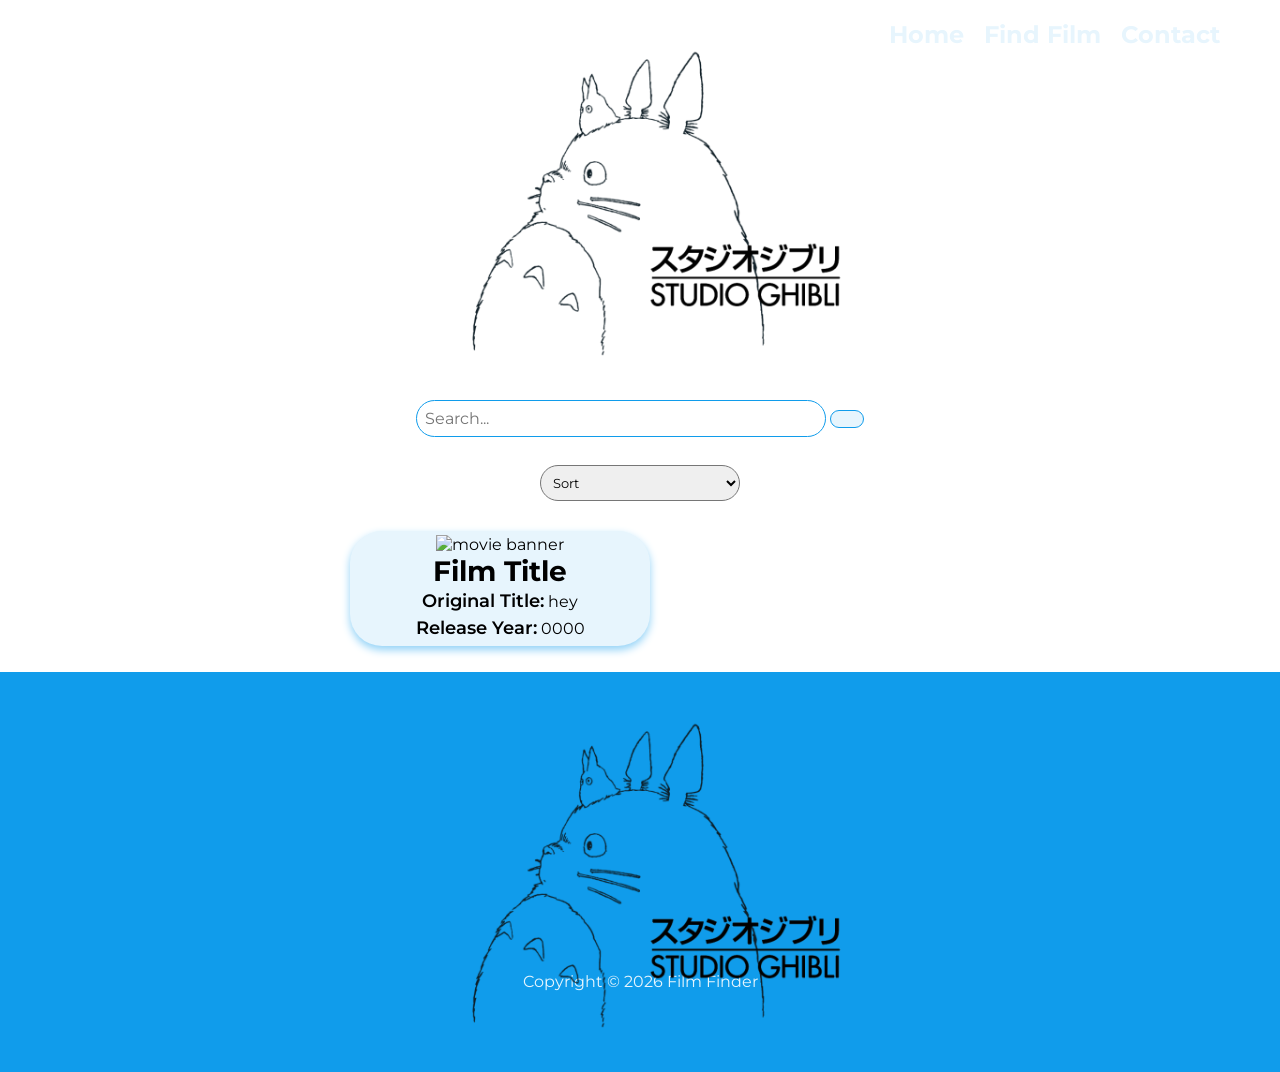
==== films.html @ e812c5ae "added home page" ====
<!DOCTYPE html>
<html lang="en">
<head>
    <meta charset="UTF-8">
    <meta name="viewport" content="width=device-width, initial-scale=1.0">
    <title>Studio Ghibli Film Site</title>
    <link rel="stylesheet" href="style.css">
    <script src="app.js" defer></script>
    <script
      src="https://kit.fontawesome.com/9626a8b080.js"
      crossorigin="anonymous">
    </script>
</head>
<body>
    <section id="navbar">
        <div class="nav__container"></div>
            <nav>
                <div class="sg-logo__wrapper">
                    <figure class="sg-logo__crop--container">
                        <img id="sg-logo" src="sgfs-assets/Studio_Ghibli_logo.svg.webp">
                    </figure>
                    <ul class="nav__link--list">
                        <li class="nav__link">
                            <a href="index.html" class="nav__link--anchor">Home</a>
                        </li>
                        <li class="nav__link">
                            <a href="#" class="nav__link--anchor">Find Film</a>
                        </li>
                        <li class="nav__link">
                            <a class="nav__link--anchor">Contact</a>
                        </li>
                    </ul>
                </div>
            </nav>
            <form onsubmit="event.preventDefault()">
                <input type="search" id="search" placeholder="Search..." oninput="searchFilms(event)">
                <button type="submit"><i class="fa-solid fa-magnifying-glass"></i></button>
            </form>
        </div>
    </section>

    <main>
        <section class="films">
            <select id="filter" onchange="applyFilter()">
                <option value="default" disabled selected>Sort</option>
                <option value="aToZ">A - Z</option>
                <option value="zToA">Z - A</option>
                <option value="newest">Oldest to Newest</option>
                <option value="oldest">Newest to Oldest</option>
            </select>
            <div class="films__loading">
                <i class="fas fa-spinner films__loading--spinner"></i>
            </div>
            <div class="container">
                <div class="film__row">
                    <div class="film-list">
                        <div class="film">
                            <div class="film-card">
                                <div class="film-card__container">
                                    <img class="film__img" src="URL_TO_IMAGE" alt="movie banner">
                                    <h3>Film Title</h3>
                                    <p><b>Original Title:</b> hey</p>
                                    <p><b>Release Year:</b> 0000</p>
                                </div>
                            </div>
                        </div>
                    </div>
                </div>
            </div>
        </section>
    </main>

    <footer>
        <div class="footer__container">
            <div class="row row__column">
                <div class="sg-logo__wrapper">
                    <a href="">
                        <figure class="sg-logo__crop--container footer__img">
                            <img id="sg-logo" src="sgfs-assets/Studio_Ghibli_logo.svg.webp">
                        </figure>
                    </a>
                    <div class="footer__links--container">
                        <div class="footer__copyright">
                            Copyright &copy; 2026 Film Finder
                        </div>
                    </div>
                </div>
            </div>
        </div>
    </footer>
</body>
</html>
---- style.css ----
@import url('https://fonts.googleapis.com/css2?family=Montserrat:ital,wght@0,100..900;1,100..900&display=swap');

* {
    margin: 0;
    padding: 0;
    box-sizing: border-box;
    font-family: "Montserrat", sans-serif;
}

html {
    scroll-behavior: smooth;
}

ul {
    display: flex;
}

li {
    list-style-type: none;
}

.sg-logo {
    color: #109CEB;
}

p {
    word-break: break-word;
    font-size: 16px;
    line-height: 1.5;
}

h3 {
    font-size: 28px;
    text-align: center;
}

b {
    font-size: 18px;
    font-weight: 600;
}

a {
    text-decoration: none;
}

a:hover {
    text-decoration: underline;
    text-decoration-color: #E7F5FD;
}

/*

LANDING PAGE

*/

#landing-page {
    min-height: 25vh;
    background-color: #109CEB;
}

/*

NAVIGATION

*/

.nav__container {
    display: flex;
    align-items: center;
    width: 100%;
    justify-content: space-between;
}

nav {
    display: flex;
    justify-content: space-between;
    align-items: center;
    width: 100%;
    max-width: 1200px;
    margin: 0 auto;
}

.sg-logo__wrapper {
    position: relative;
    width: 100%;
    height: 400px;
    overflow: hidden;
}

.sg-logo__crop--container {
    position: absolute;
    height: 100%;
    width: 100%;
}

#sg-logo {
    width: 100%;
    height: 100%;
    object-fit: contain;
}

.nav__link--list {
    display: flex;
    position: absolute;
    top: 20px;
    right: 20px;
    z-index: 1;
    gap: 20px;
}

.nav__link--anchor {
    font-size: 24px;
    font-weight: 700;
    color: #E7F5FD;
}

/*

FILMS

*/  

.container {
    margin: 0 auto;
    padding: 0;
    width: 100%;
    max-width: 1200px;
    margin-top: 20px;
}

.film-list {
    width: auto;
    display: flex;
    flex-wrap: wrap;
    justify-content: center;
}

.film {
    width: 50%;
}

.film-card {
    background-color: #E7F5FD;
    box-shadow: 0 4px 8px 0 #91D2F7;
    margin: 10px;
    transition: 0.3s;
    cursor: default;
    border-radius: 32px;
    max-width: 300px;
    overflow: hidden;
}

.film-card__container {
    display: flex;
    flex-direction: column;
    align-items: center;
    padding: 4px 16px;
}

.film-card img {
    max-width: 100%;
    height: auto;
    object-fit: cover;
}

/*

SEARCH & FILTER

*/

form {
    display: flex;
    justify-content: center;
    align-items: center;
    padding-bottom: 12px;
}

input[type="search"] {
    padding: 8px;
    font-size: 16px;
    border: 1px solid #109CEB;
    outline: none;
    border-radius: 32px;
    width: 32%;
}

button {
    padding: 8px 16px;
    background-color: #E7F5FD;
    color: #109CEB;
    cursor: pointer;
    border: 1px solid #109CEB;
    font-size: 16px;
    border-radius: 32px;
    margin-left: 4px;
}

button:hover {
    background-color: #91D2F7;
}

#filter {
    padding: 8px 8px;
    border-radius: 32px;
    width: 200px;
    margin-top: 16px !important;
    display: flex;
    margin: auto;
}

.films__loading {
    display: none;
    align-items: center;
    justify-content: center;
    padding-top: 60px;
    font-size: 60px;
    color: #109CEB;
}

.fa-spinner {
    animation: rotate 600ms infinite linear;
}

@keyframes rotate {
    0% {
        transform: rotate(0deg);
    }

    100% {
        transform: rotate(360deg);
    }
}

/*

FOOTER

*/

footer {
    background-color: #109CEB;
    margin-top: 16px;
}

.footer__container {
    text-align: center;
}

.footer__img {
    display: flex;
}

.footer__link,
.footer__copyright {
    color: #E7F5FD;
    font-size: 16px;
}

.footer__list {
    margin: 20px 0 24px 0;
}

.footer__link {
    padding: 0 8px;
}

.footer__links--container {
    padding: 20px;
    padding-top: 300px;
    align-items: center;
    justify-content: center;
}

/*

SMALL PHONES, TABLETS, LARGE PHONES

*/

@media (max-width: 768px) {
    input[type="search"] {
        width: 50%
    }
    #filter {
        width: 300px;
    }
}

/*

SMALL PHONES, LARGE PHONES

*/

@media (max-width: 550px) {
    input[type="search"] {
        width: 75%
    }
    #filter {
        width: 400px;
    }
}
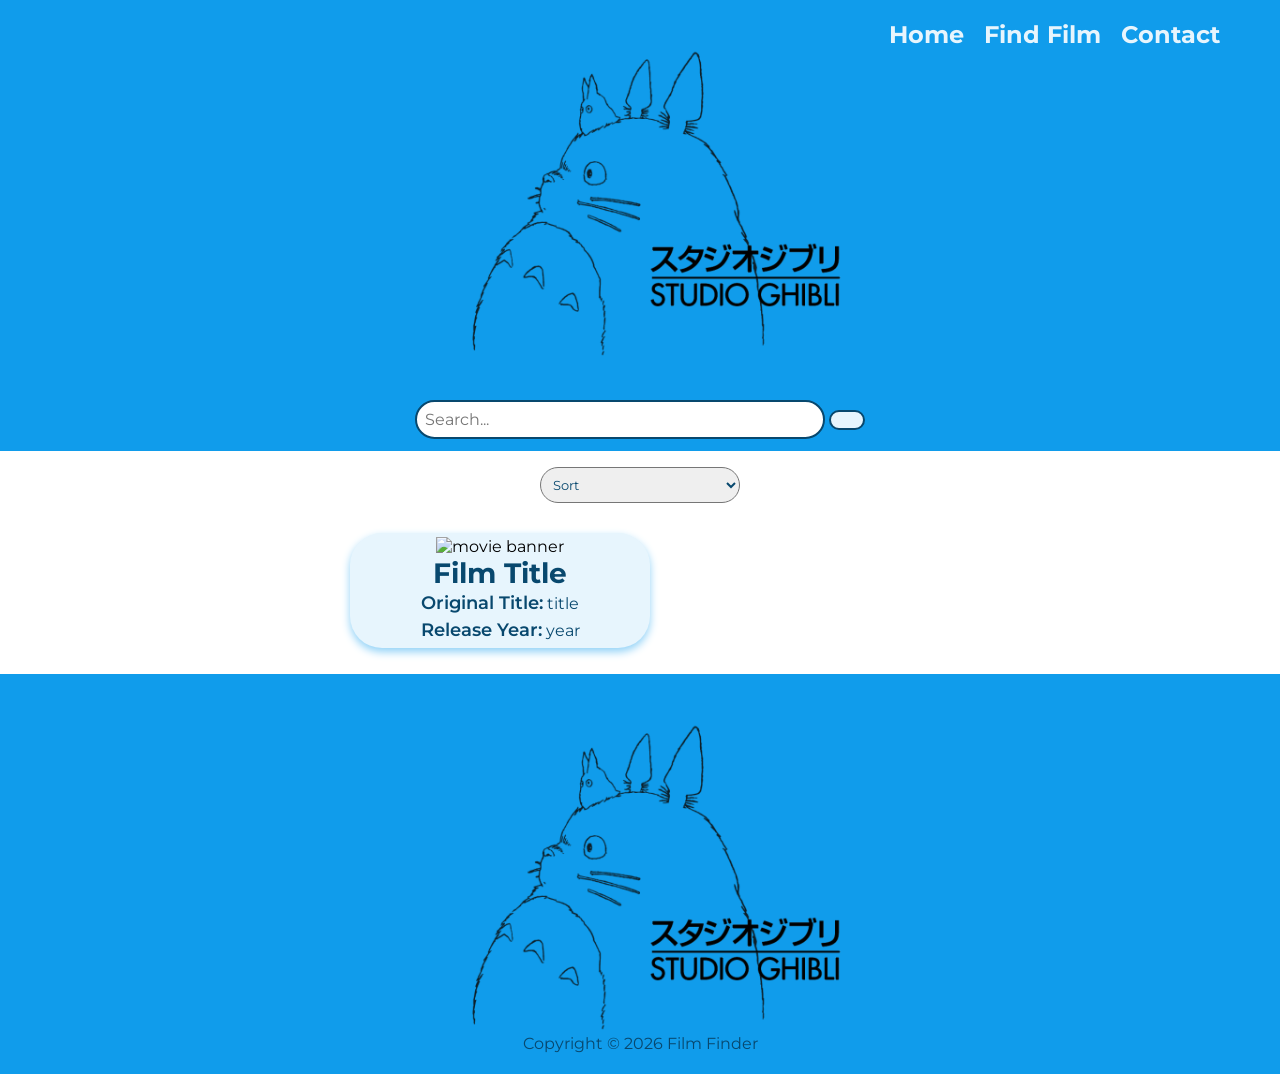
==== commit 80f8000b: "Added java for return container" ====
--- a/films.html
+++ b/films.html
@@ -12,7 +12,7 @@
     </script>
 </head>
 <body>
-    <section id="navbar">
+    <section class="navbar">
         <div class="nav__container"></div>
             <nav>
                 <div class="sg-logo__wrapper">
@@ -59,12 +59,21 @@
                                 <div class="film-card__container">
                                     <img class="film__img" src="URL_TO_IMAGE" alt="movie banner">
                                     <h3>Film Title</h3>
-                                    <p><b>Original Title:</b> hey</p>
-                                    <p><b>Release Year:</b> 0000</p>
+                                    <p><b>Original Title:</b> title</p>
+                                    <p><b>Release Year:</b> year</p>
                                 </div>
                             </div>
                         </div>
                     </div>
+                </div>
+            </div>
+            <div class="return__container">
+                <h3 class="return__title">Oh soot! No Films matching Search</h3>
+                <div class="return__link--container">
+                    <a href="films.html" class="nav__link--anchor return__link">Return to films</a>
+                </div>
+                <div class="return__img--container">
+                    <img src="sgfs-assets/sootsprite.png" class="return__img">
                 </div>
             </div>
         </section>
--- a/style.css
+++ b/style.css
@@ -23,6 +23,10 @@
     color: #109CEB;
 }
 
+h3, p {
+    color: #08486E;
+}
+
 p {
     word-break: break-word;
     font-size: 16px;
@@ -50,20 +54,14 @@
 
 /*
 
-LANDING PAGE
-
-*/
-
-#landing-page {
+NAVIGATION
+
+*/
+
+.navbar {
     min-height: 25vh;
     background-color: #109CEB;
 }
-
-/*
-
-NAVIGATION
-
-*/
 
 .nav__container {
     display: flex;
@@ -180,7 +178,7 @@
 input[type="search"] {
     padding: 8px;
     font-size: 16px;
-    border: 1px solid #109CEB;
+    border: 2px solid #08486E;
     outline: none;
     border-radius: 32px;
     width: 32%;
@@ -189,9 +187,9 @@
 button {
     padding: 8px 16px;
     background-color: #E7F5FD;
-    color: #109CEB;
+    color: #08486E;
     cursor: pointer;
-    border: 1px solid #109CEB;
+    border: 2px solid #08486E;
     font-size: 16px;
     border-radius: 32px;
     margin-left: 4px;
@@ -208,6 +206,7 @@
     margin-top: 16px !important;
     display: flex;
     margin: auto;
+    color: #08486E;
 }
 
 .films__loading {
@@ -216,7 +215,7 @@
     justify-content: center;
     padding-top: 60px;
     font-size: 60px;
-    color: #109CEB;
+    color: #08486E;
 }
 
 .fa-spinner {
@@ -235,6 +234,63 @@
 
 /*
 
+RETURN PAGE
+
+*/
+
+.return__container {
+    display: none;
+}
+
+.return__title {
+    font-size: 62px;
+    padding: 64px 8px;
+}
+
+.return__link--container {
+    display: flex;
+    align-items: center;
+    justify-content: center;
+}
+
+.return__link {
+    color: #08486E;
+    text-decoration: none;
+    font-size: 20px;
+    font-weight: 700;
+    border: 2px solid #109CEB;
+    border-radius: 32px;
+    padding: 8px 16px;
+    text-align: center;
+    width: 24%;
+}
+
+.return__link:hover {
+    background-color: #109CEB;
+    text-decoration: none;
+    color: #E7F5FD;
+    transform: transition 300ms ease;
+}
+
+.return__img--container {
+    padding: 32px;
+    margin: 16px 16px;
+    width: 100%;
+    display: flex;
+    justify-content: center;
+    align-items: center;
+    overflow: hidden;
+}
+
+.return__img {
+    object-fit: contain;
+    width: 100%;
+    padding: 32px;
+    margin: 16px 16px;
+}
+
+/*
+
 FOOTER
 
 */
@@ -252,9 +308,8 @@
     display: flex;
 }
 
-.footer__link,
 .footer__copyright {
-    color: #E7F5FD;
+    color: #08486E;
     font-size: 16px;
 }
 
@@ -262,13 +317,9 @@
     margin: 20px 0 24px 0;
 }
 
-.footer__link {
-    padding: 0 8px;
-}
-
 .footer__links--container {
     padding: 20px;
-    padding-top: 300px;
+    padding-top: 360px;
     align-items: center;
     justify-content: center;
 }
@@ -278,6 +329,12 @@
 SMALL PHONES, TABLETS, LARGE PHONES
 
 */
+
+@media (max-width: 838px) {
+    .return__link {
+        width: 32%;
+    }
+}
 
 @media (max-width: 768px) {
     input[type="search"] {
@@ -286,6 +343,9 @@
     #filter {
         width: 300px;
     }
+    .return__link {
+        width: 32%;
+    }
 }
 
 /*
@@ -301,4 +361,7 @@
     #filter {
         width: 400px;
     }
+    .return__link {
+        width: 50%;
+    }
 }
